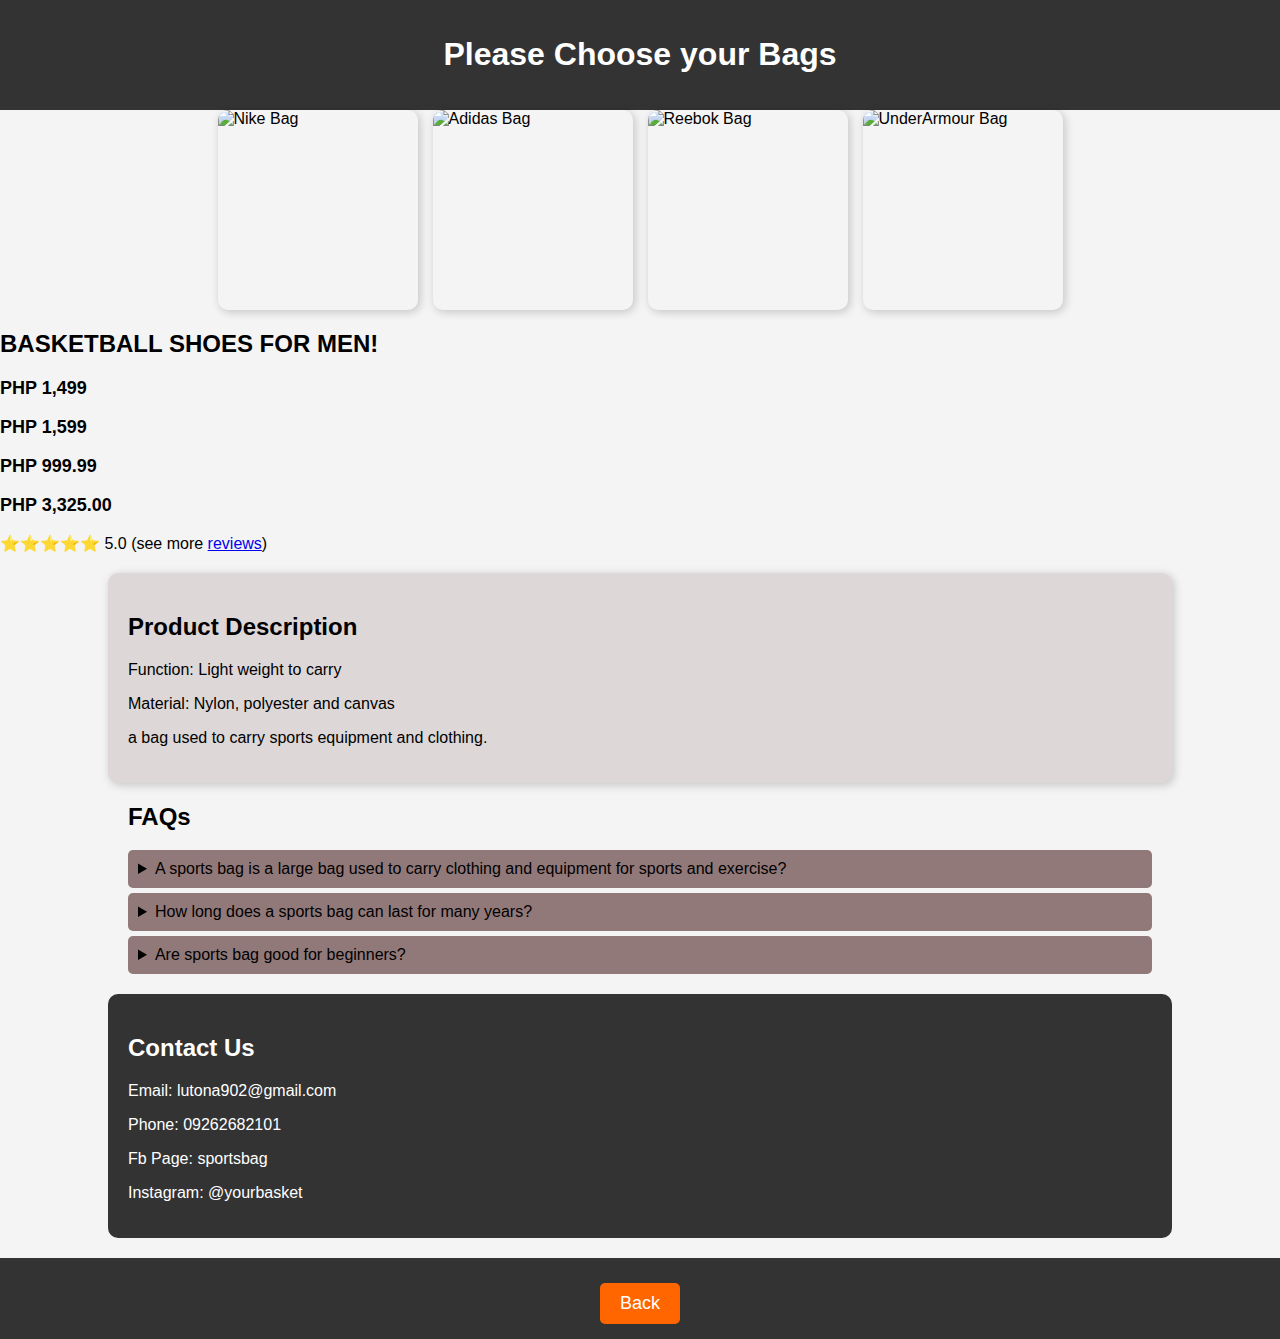
==== images.html @ b08ea484 "Update and rename iiimages.html to images.html" ====
<!DOCTYPE html>
<html lang="en">
<head>
    <meta charset="UTF-8">
    <meta name="viewport" content="width=device-width, initial-scale=1.0">
    <title>BASKETBALL SHOES</title>
    <link rel="stylesheet" href="ssstyle.css">
</head>
<body>

    

    <section class="product">
        <header>
            <h1>Please Choose your Bags</h1>
        </header>
        
        <div class="product-gallery">
            <img src="c:\Users\Aljun\Pictures\1.jpg" alt="Nike Bag">
            <img src="c:\Users\Aljun\Pictures\2.jpg" alt="Adidas Bag">
            <img src="c:\Users\Aljun\Pictures\3.jpg" alt="Reebok Bag">
            <img src="c:\Users\Aljun\Pictures\4.jpg" alt="UnderArmour Bag">
        </div>
        
        <h2>BASKETBALL SHOES FOR MEN! </h2>
        
        <p class="price"><b>PHP 1,499</b></p>
        <p class="price"><b>PHP 1,599</b></p>
        <p class="price"><b>PHP 999.99</b></p>
        <p class="price"><b>PHP 3,325.00</b></p>
        
        <p>⭐⭐⭐⭐⭐ 5.0 (see more <a href="reviews.html">reviews</a>)</p>
    </section>

    <section class="description">
        <h2>Product Description</h2>
        <P>Function: Light weight to carry</P>
        <p>Material: Nylon, polyester and canvas</p>
        
        <p> a bag used to carry sports equipment and clothing.</p>
    </section>
    
    <section class="faq">
        <h2>FAQs</h2>
        <details>
            <summary>A sports bag is a large bag used to carry clothing and equipment for sports and exercise?</summary>
            <p>Yes! They are also known as gym bags, carryalls, or holdalls. </p> 
        </details>
        <details>
            <summary>How long does a sports bag can last for many years?</summary>
            <p>depending on the materials it's made from and how well it's cared for. </p>
        </details>
        <details> 
            <summary>Are sports bag good for beginners?</summary>
            <p>Yes, a sports bag (like a duffel bag) is considered a good option for beginners at the gym.</p>
        </details>
    </section>

    <section class="contact">
        <h2>Contact Us</h2>
        <p>Email: lutona902@gmail.com</p>
        <p>Phone: 09262682101</p>
        <p>Fb Page: sportsbag</p>
        <p>Instagram: @yourbasket</p>
    </section>
    <header align="bottom">
        <a href="iiindex.html" class="btn" align="center">Back</a>
    </header>

</body>
</html>
---- ssstyle.css ----
body {
    font-family: Arial, sans-serif;
    margin: 0;
    padding: 0;
    background-color: #f4f4f4;
}
header {
    background: #333;
    color: white;
    padding: 15px;
    text-align: center;
}

.btn {
    display: inline-block;
    background: #ff6600;
    color: white;
    padding: 10px 15px;
    text-decoration: none;
    border-radius: 5px;
    margin-top: 10px;
}

h2{
    font-family: Arial, sans-serif;

}

.price {
    font-family: Arial, sans-serif;
    font-size: large;
}
.product-gallery img {
    width: 200px;
    height: 200px;
    border-radius: 10px;
    box-shadow: 2px 2px 10px rgba(0, 0, 0, 0.2);

}

.product-gallery {
    display: flex;
    justify-content: center;
    gap: 15px;
    flex-wrap: wrap;
}
.faq {
    width: 80%;
    margin: 20px auto;
    text-align: left;
}

.faq details {
    background: rgb(146, 121, 121);
    padding: 10px;
    margin: 5px 0;
    border-radius: 5px;
    cursor: pointer;
}

.faq details:hover {
    background: #705959;
}
.contact {
    padding: 20px;
    background: #333;
    color: white;
    width: 80%;
    margin: 20px auto;
    border-radius: 10px;
}

/* Back Button */
.btn {
    display: inline-block;
    background: #ff6600;
    color: white;
    padding: 10px 20px;
    text-decoration: none;
    border-radius: 5px;
    font-size: 18px;
    margin-top: 10px;
}

.btn:hover {
    background: #cc5500;
}
.description {
    background: #ddd7d7;
    padding: 20px;
    border-radius: 10px;
    width: 80%;
    margin: 20px auto;
    box-shadow: 2px 2px 10px rgba(0, 0, 0, 0.2);
    text-align: left;
}

.reviews {
    padding: 20px;
}

.review-text {
    font-style: italic;
    color: #555;
}

.date {
    font-size: 12px;
    color: gray;
}

.kaltas {
    display: flex;
    justify-content: center;
    gap: 30px;
    flex-wrap: wrap;
}
.kaltas img {
    width: 300px;
    height: 300px;
    border-radius: 10px;
    box-shadow: 2px 2px 10px rgba(0, 0, 0, 0.2);

}
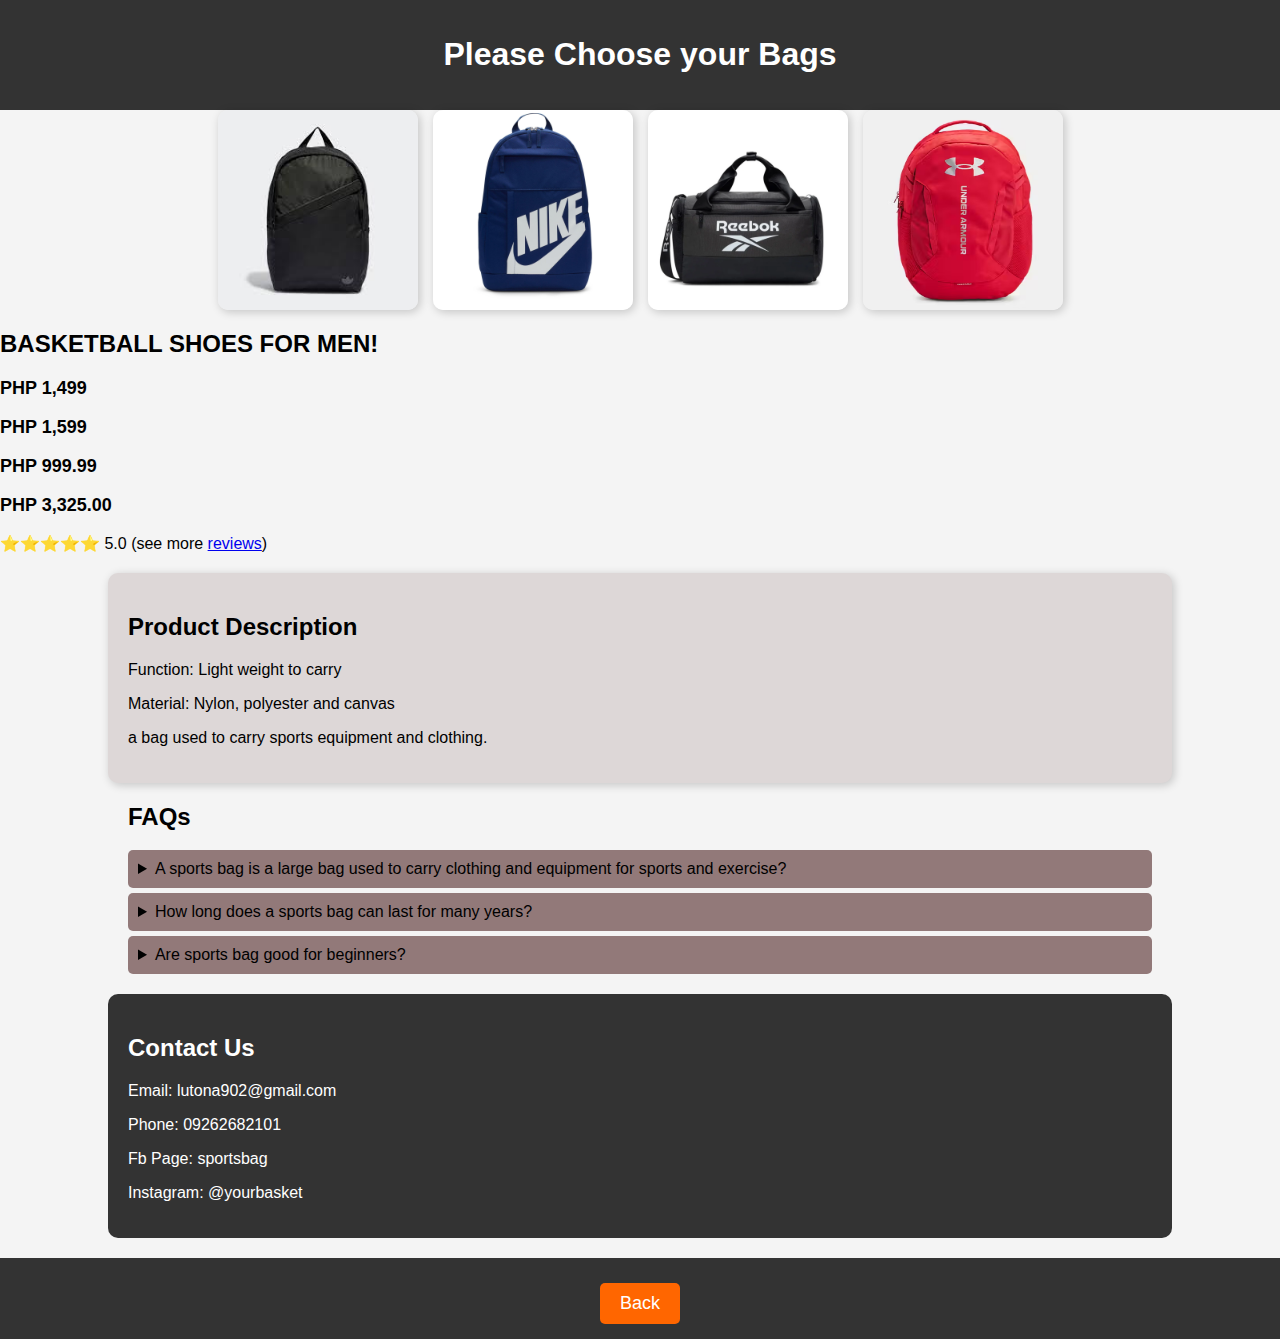
==== commit 4cd5743b: "Update images.html" ====
--- a/images.html
+++ b/images.html
@@ -16,10 +16,10 @@
         </header>
         
         <div class="product-gallery">
-            <img src="c:\Users\Aljun\Pictures\1.jpg" alt="Nike Bag">
-            <img src="c:\Users\Aljun\Pictures\2.jpg" alt="Adidas Bag">
-            <img src="c:\Users\Aljun\Pictures\3.jpg" alt="Reebok Bag">
-            <img src="c:\Users\Aljun\Pictures\4.jpg" alt="UnderArmour Bag">
+            <img src="1.jpg" alt="Nike Bag">
+            <img src="2.jpg" alt="Adidas Bag">
+            <img src="3.webp" alt="Reebok Bag">
+            <img src="4.avif" alt="UnderArmour Bag">
         </div>
         
         <h2>BASKETBALL SHOES FOR MEN! </h2>
@@ -64,7 +64,7 @@
         <p>Instagram: @yourbasket</p>
     </section>
     <header align="bottom">
-        <a href="iiindex.html" class="btn" align="center">Back</a>
+        <a href="index.html" class="btn" align="center">Back</a>
     </header>
 
 </body>
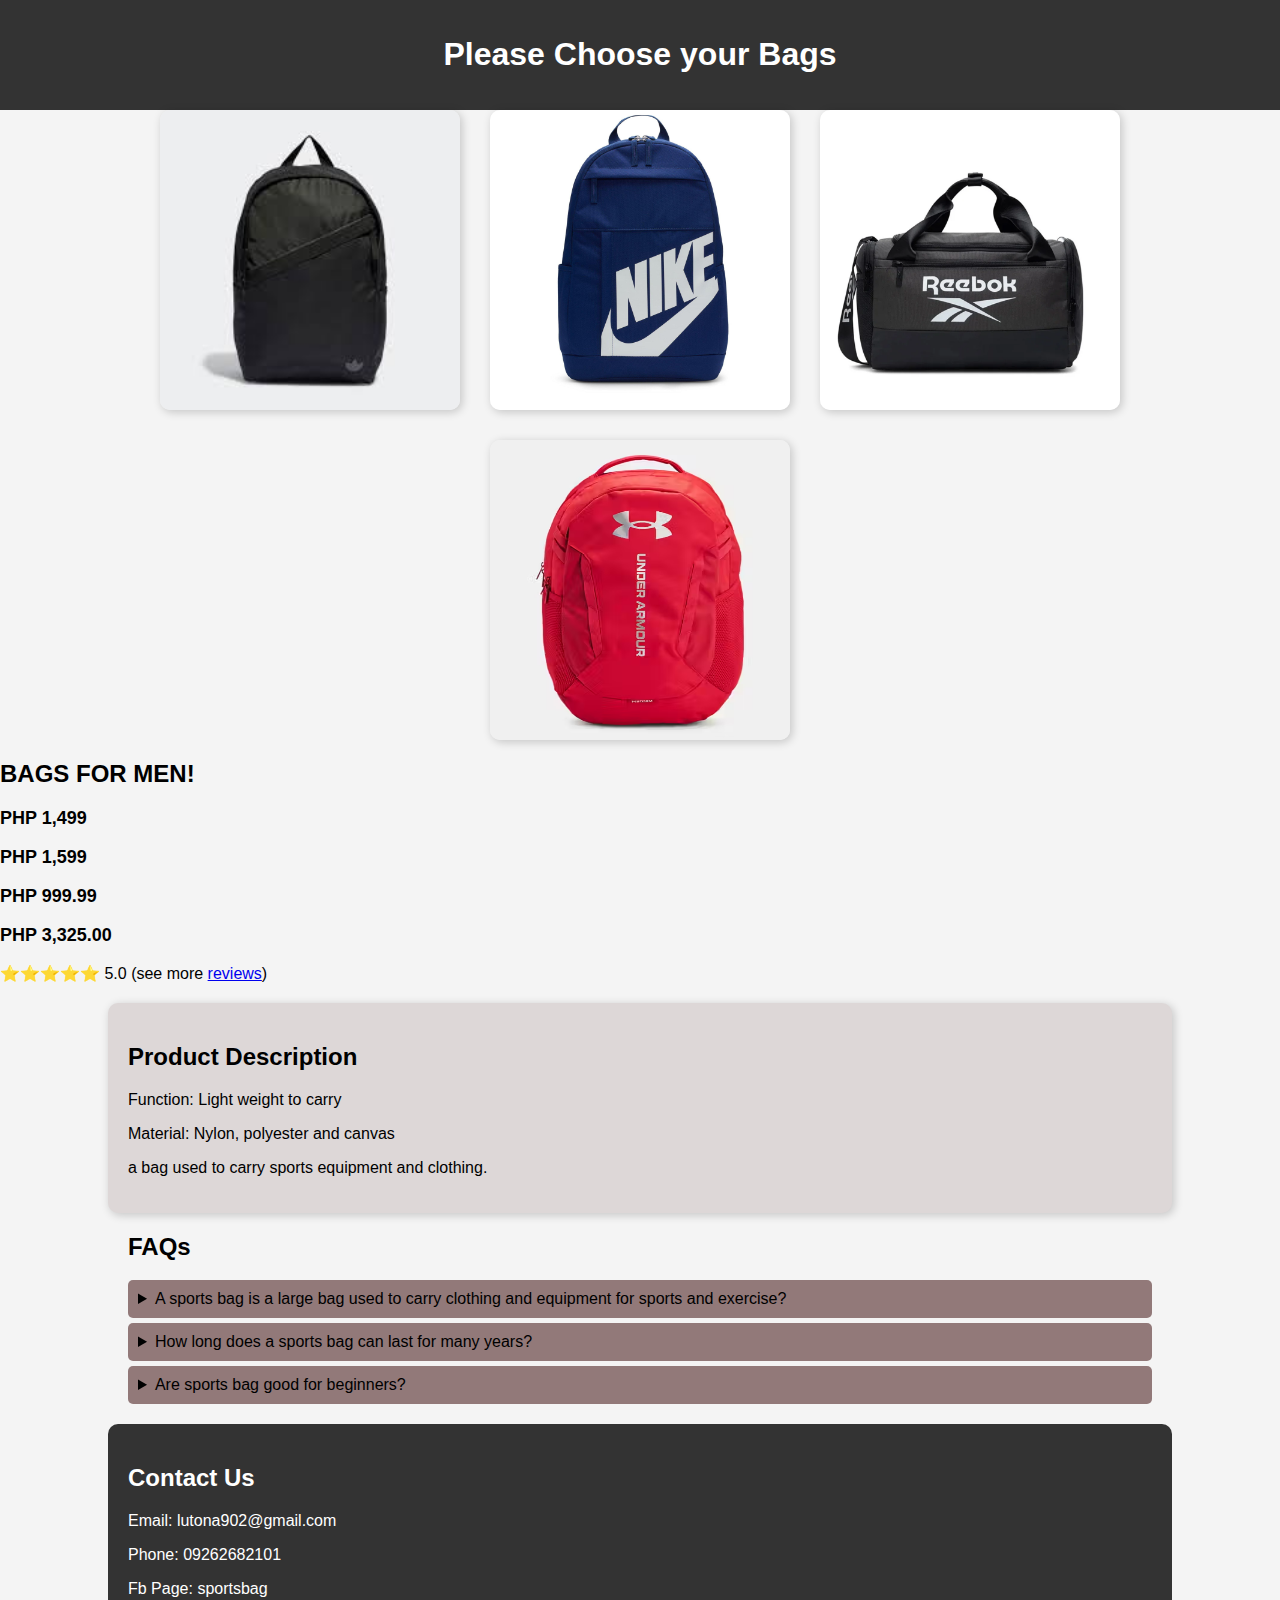
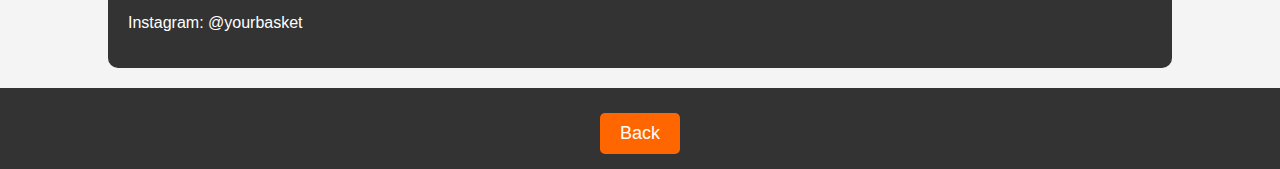
==== commit 8651f447: "Update images.html" ====
--- a/images.html
+++ b/images.html
@@ -4,7 +4,7 @@
     <meta charset="UTF-8">
     <meta name="viewport" content="width=device-width, initial-scale=1.0">
     <title>BASKETBALL SHOES</title>
-    <link rel="stylesheet" href="ssstyle.css">
+    <link rel="stylesheet" href="style.css">
 </head>
 <body>
 
@@ -22,7 +22,7 @@
             <img src="4.avif" alt="UnderArmour Bag">
         </div>
         
-        <h2>BASKETBALL SHOES FOR MEN! </h2>
+        <h2>BAGS FOR MEN! </h2>
         
         <p class="price"><b>PHP 1,499</b></p>
         <p class="price"><b>PHP 1,599</b></p>
--- a/style.css
+++ b/style.css
@@ -0,0 +1,124 @@
+body {
+    font-family: Arial, sans-serif;
+    margin: 0;
+    padding: 0;
+    background-color: #f4f4f4;
+}
+header {
+    background: #333;
+    color: white;
+    padding: 15px;
+    text-align: center;
+}
+
+.btn {
+    display: inline-block;
+    background: #ff6600;
+    color: white;
+    padding: 10px 15px;
+    text-decoration: none;
+    border-radius: 5px;
+    margin-top: 10px;
+}
+
+h2{
+    font-family: Arial, sans-serif;
+
+}
+
+.price {
+    font-family: Arial, sans-serif;
+    font-size: large;
+}
+.product-gallery img {
+    width: 200px;
+    height: 200px;
+    border-radius: 10px;
+    box-shadow: 2px 2px 10px rgba(0, 0, 0, 0.2);
+
+}
+
+.product-gallery {
+    display: flex;
+    justify-content: center;
+    gap: 15px;
+    flex-wrap: wrap;
+}
+.faq {
+    width: 80%;
+    margin: 20px auto;
+    text-align: left;
+}
+
+.faq details {
+    background: rgb(146, 121, 121);
+    padding: 10px;
+    margin: 5px 0;
+    border-radius: 5px;
+    cursor: pointer;
+}
+
+.faq details:hover {
+    background: #705959;
+}
+.contact {
+    padding: 20px;
+    background: #333;
+    color: white;
+    width: 80%;
+    margin: 20px auto;
+    border-radius: 10px;
+}
+
+/* Back Button */
+.btn {
+    display: inline-block;
+    background: #ff6600;
+    color: white;
+    padding: 10px 20px;
+    text-decoration: none;
+    border-radius: 5px;
+    font-size: 18px;
+    margin-top: 10px;
+}
+
+.btn:hover {
+    background: #cc5500;
+}
+.description {
+    background: #ddd7d7;
+    padding: 20px;
+    border-radius: 10px;
+    width: 80%;
+    margin: 20px auto;
+    box-shadow: 2px 2px 10px rgba(0, 0, 0, 0.2);
+    text-align: left;
+}
+
+.reviews {
+    padding: 20px;
+}
+
+.review-text {
+    font-style: italic;
+    color: #555;
+}
+
+.date {
+    font-size: 12px;
+    color: gray;
+}
+
+.product-gallery {
+    display: flex;
+    justify-content: center;
+    gap: 30px;
+    flex-wrap: wrap;
+}
+.product-gallery img {
+    width: 300px;
+    height: 300px;
+    border-radius: 10px;
+    box-shadow: 2px 2px 10px rgba(0, 0, 0, 0.2);
+
+}
